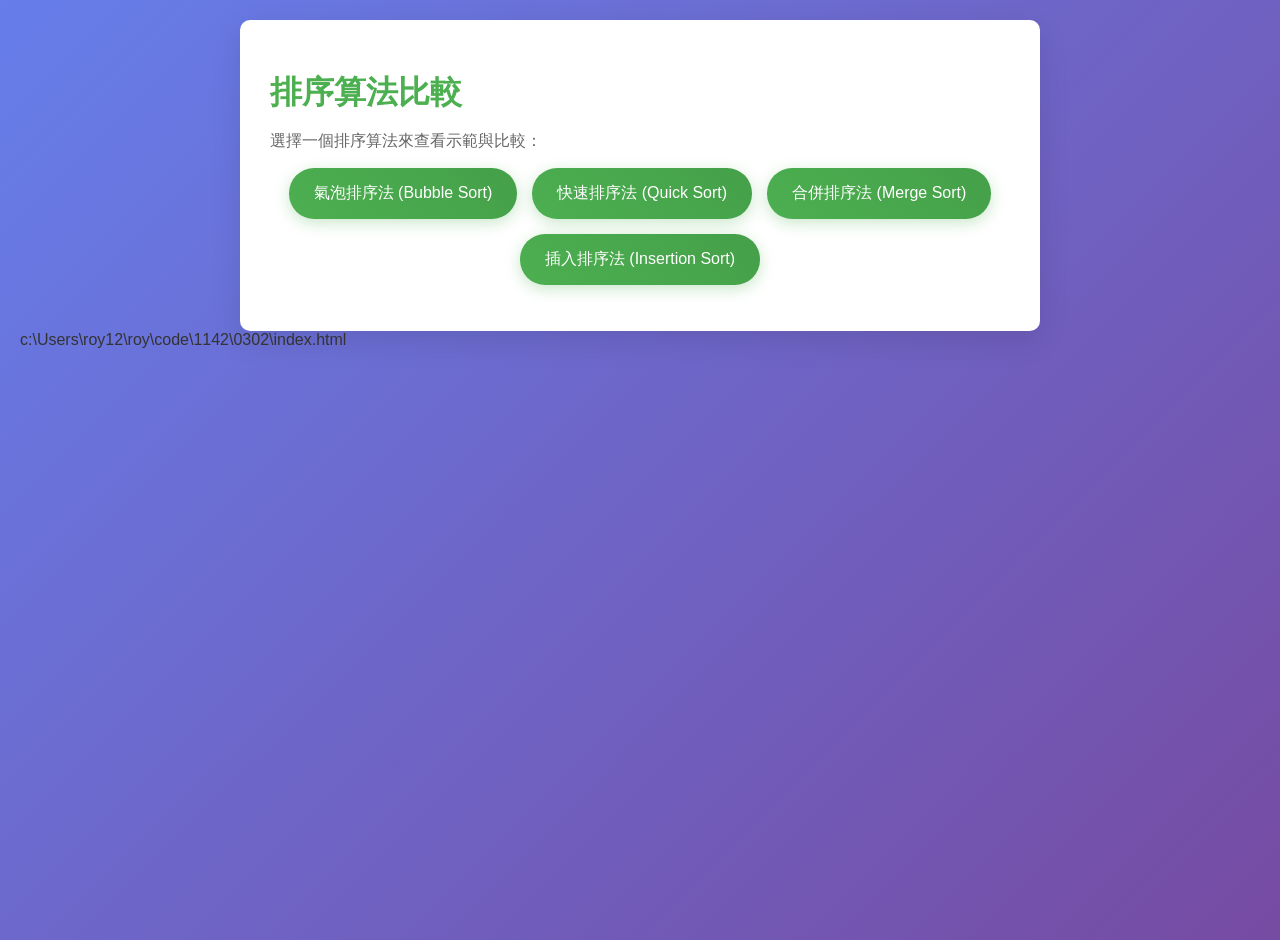
==== index.html @ 795aba97 "補充完整" ====
<!DOCTYPE html>
<html lang="zh-tw">
<head>
    <meta charset="UTF-8">
    <meta name="viewport" content="width=device-width, initial-scale=1.0">
    <title>排序算法比較</title>
    <style>
        body {
            font-family: 'Segoe UI', Tahoma, Geneva, Verdana, sans-serif;
            margin: 0;
            padding: 20px;
            background: linear-gradient(135deg, #667eea 0%, #764ba2 100%);
            min-height: 100vh;
            color: #333;
        }
        .container {
            max-width: 800px;
            margin: 0 auto;
            background: white;
            border-radius: 10px;
            box-shadow: 0 10px 30px rgba(0,0,0,0.1);
            overflow: hidden;
        }
        h1 {
            color: #4CAF50;
            margin-bottom: 10px;
        }
        p {
            color: #666;
        }
        ul {
            list-style: none;
            padding: 0;
            display: flex;
            flex-wrap: wrap;
            justify-content: center;
            gap: 15px;
        }
        li {
            margin: 0;
        }
        a {
            display: inline-block;
            padding: 15px 25px;
            background: linear-gradient(45deg, #4CAF50, #45a049);
            color: white;
            text-decoration: none;
            border-radius: 25px;
            transition: all 0.3s ease;
            box-shadow: 0 4px 15px rgba(76, 175, 80, 0.3);
        }
        a:hover {
            transform: translateY(-2px);
            box-shadow: 0 6px 20px rgba(76, 175, 80, 0.4);
        }
        .page {
            display: none;
            padding: 30px;
        }
        .page.active {
            display: block;
        }
        .sort-input {
            margin: 20px 0;
            text-align: center;
        }
        input[type="text"] {
            padding: 10px;
            width: 60%;
            border: 2px solid #ddd;
            border-radius: 5px;
            font-size: 16px;
            transition: border-color 0.3s;
        }
        input[type="text"]:focus {
            border-color: #4CAF50;
            outline: none;
        }
        button {
            padding: 10px 20px;
            background: #4CAF50;
            color: white;
            border: none;
            border-radius: 5px;
            cursor: pointer;
            font-size: 16px;
            margin: 10px 5px;
            transition: background 0.3s;
        }
        button:hover {
            background: #45a049;
        }
        #output {
            margin-top: 20px;
            padding: 15px;
            background: #f9f9f9;
            border-radius: 5px;
            font-weight: bold;
            color: #333;
            border-left: 5px solid #4CAF50;
        }
        .back-btn {
            background: #2196F3;
        }
        .back-btn:hover {
            background: #1976D2;
        }
    </style>
</head>
<body>
    <div class="container">
        <div id="home" class="page active">
            <h1>排序算法比較</h1>
            <p>選擇一個排序算法來查看示範與比較：</p>
            <ul>
                <li><a onclick="showPage('bubble')">氣泡排序法 (Bubble Sort)</a></li>
                <li><a onclick="showPage('quick')">快速排序法 (Quick Sort)</a></li>
                <li><a onclick="showPage('merge')">合併排序法 (Merge Sort)</a></li>
                <li><a onclick="showPage('insertion')">插入排序法 (Insertion Sort)</a></li>
            </ul>
        </div>

        <div id="bubble" class="page">
            <h1>氣泡排序法 (Bubble Sort)</h1>
            <button class="back-btn" onclick="showPage('home')">回首頁</button>
            <p>輸入一串數字（用空格分隔），點擊排序按鈕來執行氣泡排序。</p>
            <div class="sort-input">
                <input type="text" id="inputNumbers" placeholder="例如: 5 3 8 1 9">
                <button onclick="sortNumbers('bubble')">排序</button>
            </div>
            <div id="output"></div>
        </div>

        <div id="quick" class="page">
            <h1>快速排序法 (Quick Sort)</h1>
            <button class="back-btn" onclick="showPage('home')">回首頁</button>
            <p>輸入一串數字（用空格分隔），點擊排序按鈕來執行快速排序。</p>
            <div class="sort-input">
                <input type="text" id="quickInput" placeholder="例如: 5 3 8 1 9">
                <button onclick="sortNumbers('quick')">排序</button>
            </div>
            <div id="quickOutput"></div>
        </div>

        <div id="merge" class="page">
            <h1>合併排序法 (Merge Sort)</h1>
            <button class="back-btn" onclick="showPage('home')">回首頁</button>
            <p>輸入一串數字（用空格分隔），點擊排序按鈕來執行合併排序。</p>
            <div class="sort-input">
                <input type="text" id="mergeInput" placeholder="例如: 5 3 8 1 9">
                <button onclick="sortNumbers('merge')">排序</button>
            </div>
            <div id="mergeOutput"></div>
        </div>

        <div id="insertion" class="page">
            <h1>插入排序法 (Insertion Sort)</h1>
            <button class="back-btn" onclick="showPage('home')">回首頁</button>
            <p>輸入一串數字（用空格分隔），點擊排序按鈕來執行插入排序。</p>
            <div class="sort-input">
                <input type="text" id="insertionInput" placeholder="例如: 5 3 8 1 9">
                <button onclick="sortNumbers('insertion')">排序</button>
            </div>
            <div id="insertionOutput"></div>
        </div>
    </div>

    <script>
        function showPage(pageId) {
            const pages = document.querySelectorAll('.page');
            pages.forEach(page => page.classList.remove('active'));
            document.getElementById(pageId).classList.add('active');
        }

        function bubbleSort(arr) {
            let n = arr.length;
            for (let i = 0; i < n - 1; i++) {
                let swapped = false;
                for (let j = 0; j < n - 1 - i; j++) {
                    if (arr[j] > arr[j + 1]) {
                        [arr[j], arr[j + 1]] = [arr[j + 1], arr[j]];
                        swapped = true;
                    }
                }
                if (!swapped) break;
            }
            return arr;
        }

        function quickSort(arr) {
            if (arr.length <= 1) return arr;
            const pivot = arr[arr.length - 1];
            const left = [];
            const right = [];
            for (let i = 0; i < arr.length - 1; i++) {
                if (arr[i] < pivot) left.push(arr[i]);
                else right.push(arr[i]);
            }
            return [...quickSort(left), pivot, ...quickSort(right)];
        }

        function mergeSort(arr) {
            if (arr.length <= 1) return arr;
            const mid = Math.floor(arr.length / 2);
            const left = mergeSort(arr.slice(0, mid));
            const right = mergeSort(arr.slice(mid));
            return merge(left, right);
        }

        function merge(left, right) {
            const result = [];
            let i = 0, j = 0;
            while (i < left.length && j < right.length) {
                if (left[i] < right[j]) result.push(left[i++]);
                else result.push(right[j++]);
            }
            return result.concat(left.slice(i)).concat(right.slice(j));
        }

        function insertionSort(arr) {
            for (let i = 1; i < arr.length; i++) {
                let key = arr[i];
                let j = i - 1;
                while (j >= 0 && arr[j] > key) {
                    arr[j + 1] = arr[j];
                    j--;
                }
                arr[j + 1] = key;
            }
            return arr;
        }

        function sortNumbers(algorithm) {
            let inputId, outputId, sortFunc;
            switch (algorithm) {
                case 'bubble':
                    inputId = 'inputNumbers';
                    outputId = 'output';
                    sortFunc = bubbleSort;
                    break;
                case 'quick':
                    inputId = 'quickInput';
                    outputId = 'quickOutput';
                    sortFunc = quickSort;
                    break;
                case 'merge':
                    inputId = 'mergeInput';
                    outputId = 'mergeOutput';
                    sortFunc = mergeSort;
                    break;
                case 'insertion':
                    inputId = 'insertionInput';
                    outputId = 'insertionOutput';
                    sortFunc = insertionSort;
                    break;
            }
            const input = document.getElementById(inputId).value;
            const numbers = input.split(' ').map(Number).filter(n => !isNaN(n));
            if (numbers.length === 0) {
                document.getElementById(outputId).innerText = '請輸入有效的數字。';
                return;
            }
            const sorted = sortFunc([...numbers]);
            document.getElementById(outputId).innerText = '排序後: ' + sorted.join(' ');
        }
    </script>
</body>
</html></content>
<parameter name="filePath">c:\Users\roy12\roy\code\1142\0302\index.html
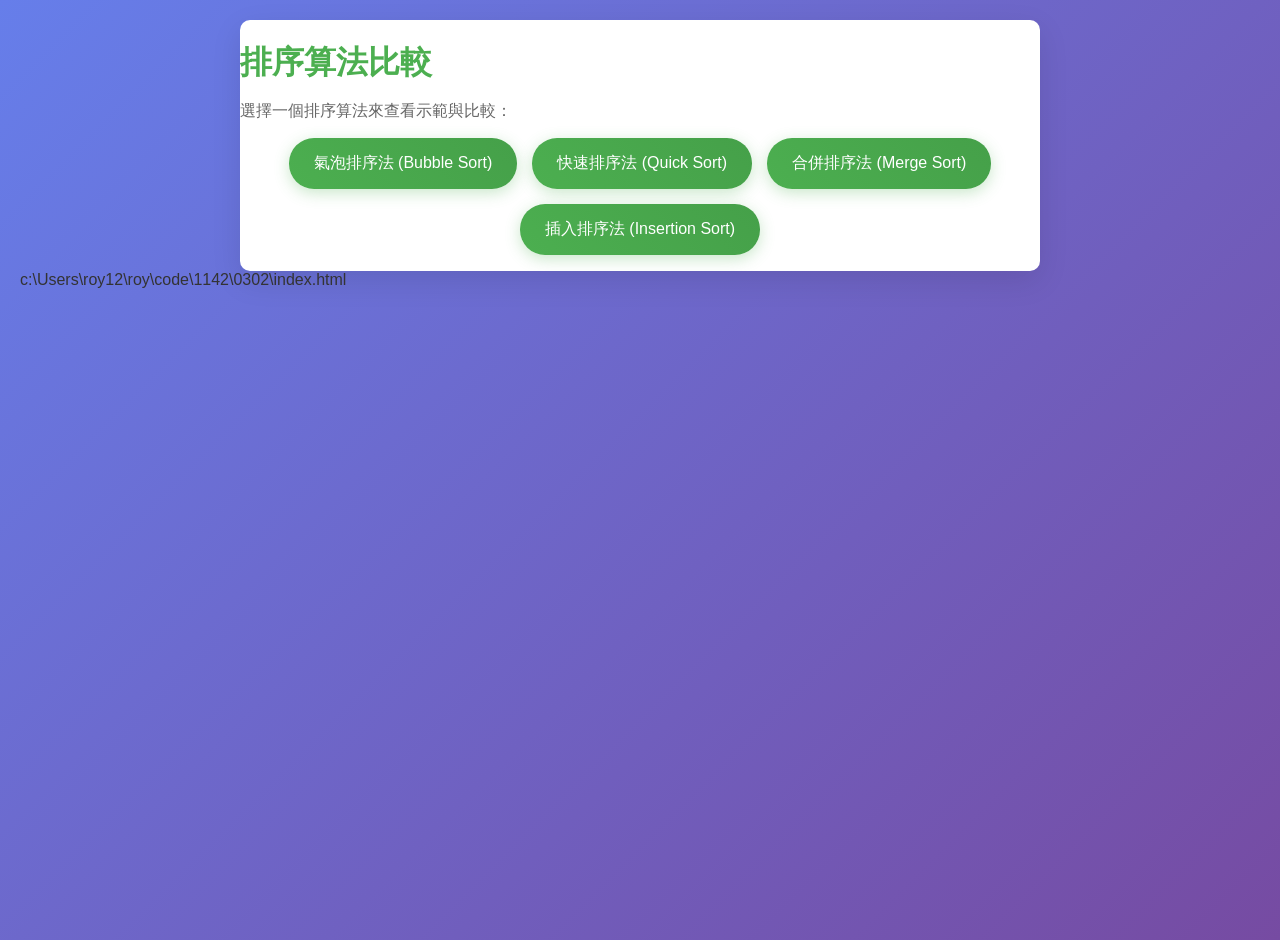
==== commit 1d0eb815: "改" ====
--- a/index.html
+++ b/index.html
@@ -4,266 +4,23 @@
     <meta charset="UTF-8">
     <meta name="viewport" content="width=device-width, initial-scale=1.0">
     <title>排序算法比較</title>
-    <style>
-        body {
-            font-family: 'Segoe UI', Tahoma, Geneva, Verdana, sans-serif;
-            margin: 0;
-            padding: 20px;
-            background: linear-gradient(135deg, #667eea 0%, #764ba2 100%);
-            min-height: 100vh;
-            color: #333;
-        }
-        .container {
-            max-width: 800px;
-            margin: 0 auto;
-            background: white;
-            border-radius: 10px;
-            box-shadow: 0 10px 30px rgba(0,0,0,0.1);
-            overflow: hidden;
-        }
-        h1 {
-            color: #4CAF50;
-            margin-bottom: 10px;
-        }
-        p {
-            color: #666;
-        }
-        ul {
-            list-style: none;
-            padding: 0;
-            display: flex;
-            flex-wrap: wrap;
-            justify-content: center;
-            gap: 15px;
-        }
-        li {
-            margin: 0;
-        }
-        a {
-            display: inline-block;
-            padding: 15px 25px;
-            background: linear-gradient(45deg, #4CAF50, #45a049);
-            color: white;
-            text-decoration: none;
-            border-radius: 25px;
-            transition: all 0.3s ease;
-            box-shadow: 0 4px 15px rgba(76, 175, 80, 0.3);
-        }
-        a:hover {
-            transform: translateY(-2px);
-            box-shadow: 0 6px 20px rgba(76, 175, 80, 0.4);
-        }
-        .page {
-            display: none;
-            padding: 30px;
-        }
-        .page.active {
-            display: block;
-        }
-        .sort-input {
-            margin: 20px 0;
-            text-align: center;
-        }
-        input[type="text"] {
-            padding: 10px;
-            width: 60%;
-            border: 2px solid #ddd;
-            border-radius: 5px;
-            font-size: 16px;
-            transition: border-color 0.3s;
-        }
-        input[type="text"]:focus {
-            border-color: #4CAF50;
-            outline: none;
-        }
-        button {
-            padding: 10px 20px;
-            background: #4CAF50;
-            color: white;
-            border: none;
-            border-radius: 5px;
-            cursor: pointer;
-            font-size: 16px;
-            margin: 10px 5px;
-            transition: background 0.3s;
-        }
-        button:hover {
-            background: #45a049;
-        }
-        #output {
-            margin-top: 20px;
-            padding: 15px;
-            background: #f9f9f9;
-            border-radius: 5px;
-            font-weight: bold;
-            color: #333;
-            border-left: 5px solid #4CAF50;
-        }
-        .back-btn {
-            background: #2196F3;
-        }
-        .back-btn:hover {
-            background: #1976D2;
-        }
-    </style>
+    <link rel="stylesheet" href="styles.css">
 </head>
 <body>
     <div class="container">
-        <div id="home" class="page active">
+        <div id="home">
             <h1>排序算法比較</h1>
             <p>選擇一個排序算法來查看示範與比較：</p>
             <ul>
-                <li><a onclick="showPage('bubble')">氣泡排序法 (Bubble Sort)</a></li>
-                <li><a onclick="showPage('quick')">快速排序法 (Quick Sort)</a></li>
-                <li><a onclick="showPage('merge')">合併排序法 (Merge Sort)</a></li>
-                <li><a onclick="showPage('insertion')">插入排序法 (Insertion Sort)</a></li>
+                <li><a href="bubble.html">氣泡排序法 (Bubble Sort)</a></li>
+                <li><a href="quick.html">快速排序法 (Quick Sort)</a></li>
+                <li><a href="merge.html">合併排序法 (Merge Sort)</a></li>
+                <li><a href="insertion.html">插入排序法 (Insertion Sort)</a></li>
             </ul>
-        </div>
-
-        <div id="bubble" class="page">
-            <h1>氣泡排序法 (Bubble Sort)</h1>
-            <button class="back-btn" onclick="showPage('home')">回首頁</button>
-            <p>輸入一串數字（用空格分隔），點擊排序按鈕來執行氣泡排序。</p>
-            <div class="sort-input">
-                <input type="text" id="inputNumbers" placeholder="例如: 5 3 8 1 9">
-                <button onclick="sortNumbers('bubble')">排序</button>
-            </div>
-            <div id="output"></div>
-        </div>
-
-        <div id="quick" class="page">
-            <h1>快速排序法 (Quick Sort)</h1>
-            <button class="back-btn" onclick="showPage('home')">回首頁</button>
-            <p>輸入一串數字（用空格分隔），點擊排序按鈕來執行快速排序。</p>
-            <div class="sort-input">
-                <input type="text" id="quickInput" placeholder="例如: 5 3 8 1 9">
-                <button onclick="sortNumbers('quick')">排序</button>
-            </div>
-            <div id="quickOutput"></div>
-        </div>
-
-        <div id="merge" class="page">
-            <h1>合併排序法 (Merge Sort)</h1>
-            <button class="back-btn" onclick="showPage('home')">回首頁</button>
-            <p>輸入一串數字（用空格分隔），點擊排序按鈕來執行合併排序。</p>
-            <div class="sort-input">
-                <input type="text" id="mergeInput" placeholder="例如: 5 3 8 1 9">
-                <button onclick="sortNumbers('merge')">排序</button>
-            </div>
-            <div id="mergeOutput"></div>
-        </div>
-
-        <div id="insertion" class="page">
-            <h1>插入排序法 (Insertion Sort)</h1>
-            <button class="back-btn" onclick="showPage('home')">回首頁</button>
-            <p>輸入一串數字（用空格分隔），點擊排序按鈕來執行插入排序。</p>
-            <div class="sort-input">
-                <input type="text" id="insertionInput" placeholder="例如: 5 3 8 1 9">
-                <button onclick="sortNumbers('insertion')">排序</button>
-            </div>
-            <div id="insertionOutput"></div>
         </div>
     </div>
 
-    <script>
-        function showPage(pageId) {
-            const pages = document.querySelectorAll('.page');
-            pages.forEach(page => page.classList.remove('active'));
-            document.getElementById(pageId).classList.add('active');
-        }
-
-        function bubbleSort(arr) {
-            let n = arr.length;
-            for (let i = 0; i < n - 1; i++) {
-                let swapped = false;
-                for (let j = 0; j < n - 1 - i; j++) {
-                    if (arr[j] > arr[j + 1]) {
-                        [arr[j], arr[j + 1]] = [arr[j + 1], arr[j]];
-                        swapped = true;
-                    }
-                }
-                if (!swapped) break;
-            }
-            return arr;
-        }
-
-        function quickSort(arr) {
-            if (arr.length <= 1) return arr;
-            const pivot = arr[arr.length - 1];
-            const left = [];
-            const right = [];
-            for (let i = 0; i < arr.length - 1; i++) {
-                if (arr[i] < pivot) left.push(arr[i]);
-                else right.push(arr[i]);
-            }
-            return [...quickSort(left), pivot, ...quickSort(right)];
-        }
-
-        function mergeSort(arr) {
-            if (arr.length <= 1) return arr;
-            const mid = Math.floor(arr.length / 2);
-            const left = mergeSort(arr.slice(0, mid));
-            const right = mergeSort(arr.slice(mid));
-            return merge(left, right);
-        }
-
-        function merge(left, right) {
-            const result = [];
-            let i = 0, j = 0;
-            while (i < left.length && j < right.length) {
-                if (left[i] < right[j]) result.push(left[i++]);
-                else result.push(right[j++]);
-            }
-            return result.concat(left.slice(i)).concat(right.slice(j));
-        }
-
-        function insertionSort(arr) {
-            for (let i = 1; i < arr.length; i++) {
-                let key = arr[i];
-                let j = i - 1;
-                while (j >= 0 && arr[j] > key) {
-                    arr[j + 1] = arr[j];
-                    j--;
-                }
-                arr[j + 1] = key;
-            }
-            return arr;
-        }
-
-        function sortNumbers(algorithm) {
-            let inputId, outputId, sortFunc;
-            switch (algorithm) {
-                case 'bubble':
-                    inputId = 'inputNumbers';
-                    outputId = 'output';
-                    sortFunc = bubbleSort;
-                    break;
-                case 'quick':
-                    inputId = 'quickInput';
-                    outputId = 'quickOutput';
-                    sortFunc = quickSort;
-                    break;
-                case 'merge':
-                    inputId = 'mergeInput';
-                    outputId = 'mergeOutput';
-                    sortFunc = mergeSort;
-                    break;
-                case 'insertion':
-                    inputId = 'insertionInput';
-                    outputId = 'insertionOutput';
-                    sortFunc = insertionSort;
-                    break;
-            }
-            const input = document.getElementById(inputId).value;
-            const numbers = input.split(' ').map(Number).filter(n => !isNaN(n));
-            if (numbers.length === 0) {
-                document.getElementById(outputId).innerText = '請輸入有效的數字。';
-                return;
-            }
-            const sorted = sortFunc([...numbers]);
-            document.getElementById(outputId).innerText = '排序後: ' + sorted.join(' ');
-        }
-    </script>
+    <script src="script.js"></script>
 </body>
 </html></content>
 <parameter name="filePath">c:\Users\roy12\roy\code\1142\0302\index.html
--- a/styles.css
+++ b/styles.css
@@ -0,0 +1,168 @@
+body {
+    font-family: 'Segoe UI', Tahoma, Geneva, Verdana, sans-serif;
+    margin: 0;
+    padding: 20px;
+    background: linear-gradient(135deg, #667eea 0%, #764ba2 100%);
+    min-height: 100vh;
+    color: #333;
+}
+.container {
+    max-width: 800px;
+    margin: 0 auto;
+    background: white;
+    border-radius: 10px;
+    box-shadow: 0 10px 30px rgba(0,0,0,0.1);
+    overflow: hidden;
+}
+h1 {
+    color: #4CAF50;
+    margin-bottom: 10px;
+}
+p {
+    color: #666;
+}
+ul {
+    list-style: none;
+    padding: 0;
+    display: flex;
+    flex-wrap: wrap;
+    justify-content: center;
+    gap: 15px;
+}
+li {
+    margin: 0;
+}
+a {
+    display: inline-block;
+    padding: 15px 25px;
+    background: linear-gradient(45deg, #4CAF50, #45a049);
+    color: white;
+    text-decoration: none;
+    border-radius: 25px;
+    transition: all 0.3s ease;
+    box-shadow: 0 4px 15px rgba(76, 175, 80, 0.3);
+}
+a:hover {
+    transform: translateY(-2px);
+    box-shadow: 0 6px 20px rgba(76, 175, 80, 0.4);
+}
+.page {
+    display: none;
+    padding: 30px;
+}
+.page.active {
+    display: block;
+}
+.sort-input {
+    margin: 20px 0;
+    text-align: center;
+}
+input[type="text"] {
+    padding: 10px;
+    width: 60%;
+    border: 2px solid #ddd;
+    border-radius: 5px;
+    font-size: 16px;
+    transition: border-color 0.3s;
+}
+input[type="text"]:focus {
+    border-color: #4CAF50;
+    outline: none;
+}
+button {
+    padding: 10px 20px;
+    background: #4CAF50;
+    color: white;
+    border: none;
+    border-radius: 5px;
+    cursor: pointer;
+    font-size: 16px;
+    margin: 10px 5px;
+    transition: background 0.3s;
+}
+button:hover {
+    background: #45a049;
+}
+.output {
+    margin-top: 20px;
+    padding: 15px;
+    background: #f9f9f9;
+    border-radius: 5px;
+    font-weight: bold;
+    color: #333;
+    border-left: 5px solid #4CAF50;
+}
+.sort-section {
+    display: flex;
+    flex-direction: column;
+    align-items: center;
+    gap: 20px;
+}
+.diagram {
+    background: rgba(33, 150, 243, 0.1);
+    border: 1px solid #2196F3;
+    border-radius: 8px;
+    padding: 15px;
+    max-width: 600px;
+    text-align: left;
+}
+.diagram h3 {
+    margin-top: 0;
+    color: #2196F3;
+}
+.diagram-bars {
+    display: flex;
+    justify-content: center;
+    align-items: flex-end;
+    gap: 6px;
+    margin: 10px 0;
+}
+.diagram-bar {
+    width: 22px;
+    background: #2196F3;
+    border-radius: 3px 3px 0 0;
+    color: white;
+    font-size: 12px;
+    display: flex;
+    align-items: flex-end;
+    justify-content: center;
+    padding-bottom: 2px;
+}
+.diagram-arrow {
+    font-size: 24px;
+    text-align: center;
+    margin: 0 6px;
+    color: #1976d2;
+}
+.diagram-note {
+    margin-top: 8px;
+    font-size: 14px;
+    color: #333;
+}
+.visualization {
+    margin: 20px 0;
+    text-align: center;
+}
+.visualization h4 {
+    margin: 10px 0;
+    color: #4CAF50;
+}
+.bars {
+    display: flex;
+    justify-content: center;
+    align-items: flex-end;
+    height: 120px;
+    margin: 10px 0;
+}
+.bar {
+    width: 30px;
+    background: #4CAF50;
+    margin: 0 2px;
+    display: flex;
+    align-items: flex-end;
+    justify-content: center;
+    color: white;
+    font-weight: bold;
+    border-radius: 3px 3px 0 0;
+    transition: height 0.3s;
+}
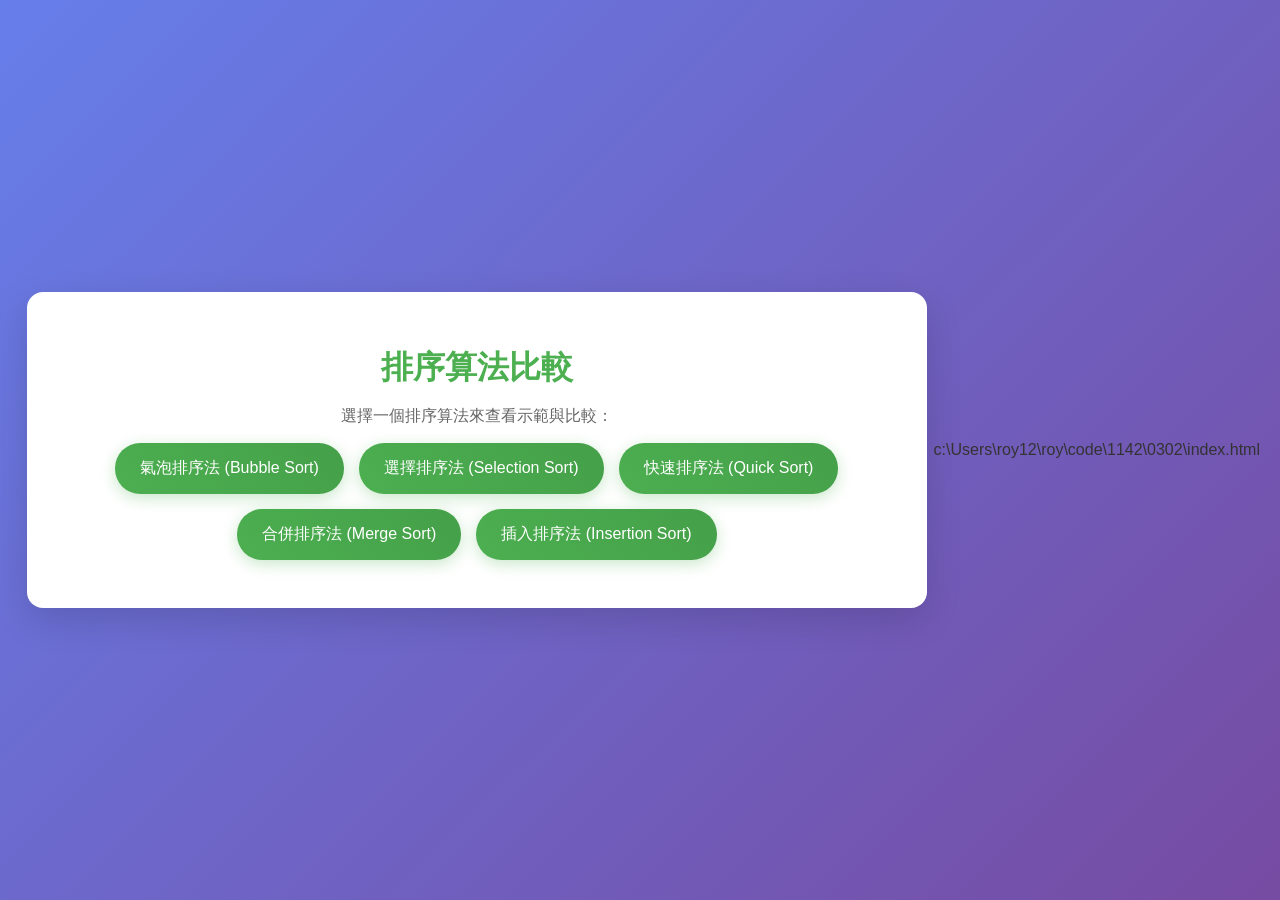
==== commit ac2bbe94: "加選擇" ====
--- a/index.html
+++ b/index.html
@@ -13,6 +13,7 @@
             <p>選擇一個排序算法來查看示範與比較：</p>
             <ul>
                 <li><a href="bubble.html">氣泡排序法 (Bubble Sort)</a></li>
+                <li><a href="selection.html">選擇排序法 (Selection Sort)</a></li>
                 <li><a href="quick.html">快速排序法 (Quick Sort)</a></li>
                 <li><a href="merge.html">合併排序法 (Merge Sort)</a></li>
                 <li><a href="insertion.html">插入排序法 (Insertion Sort)</a></li>
--- a/styles.css
+++ b/styles.css
@@ -1,4 +1,10 @@
+* {
+    box-sizing: border-box;
+}
 body {
+    display: flex;
+    justify-content: center;
+    align-items: center;
     font-family: 'Segoe UI', Tahoma, Geneva, Verdana, sans-serif;
     margin: 0;
     padding: 20px;
@@ -7,12 +13,30 @@
     color: #333;
 }
 .container {
-    max-width: 800px;
+    width: min(100%, 900px);
     margin: 0 auto;
     background: white;
-    border-radius: 10px;
-    box-shadow: 0 10px 30px rgba(0,0,0,0.1);
+    border-radius: 16px;
+    box-shadow: 0 12px 36px rgba(0,0,0,0.14);
     overflow: hidden;
+    text-align: center;
+    padding: 32px;
+    display: flex;
+    flex-direction: column;
+    align-items: center;
+}
+.back-btn {
+    display: inline-block;
+    margin: 0 auto 24px;
+    padding: 10px 18px;
+    background: #2196F3;
+    color: white;
+    border-radius: 20px;
+    text-decoration: none;
+    transition: background 0.3s ease;
+}
+.back-btn:hover {
+    background: #1e88e5;
 }
 h1 {
     color: #4CAF50;
@@ -98,13 +122,34 @@
     align-items: center;
     gap: 20px;
 }
+.animation-controls {
+    display: flex;
+    justify-content: center;
+    flex-wrap: wrap;
+    gap: 10px;
+}
+.animation-controls button {
+    min-width: 100px;
+}
+.status {
+    min-height: 32px;
+    padding: 12px 16px;
+    background: #f0f7ff;
+    border: 1px solid #90caf9;
+    border-radius: 12px;
+    color: #0d47a1;
+    width: fit-content;
+    margin: 0 auto;
+}
 .diagram {
     background: rgba(33, 150, 243, 0.1);
     border: 1px solid #2196F3;
     border-radius: 8px;
     padding: 15px;
     max-width: 600px;
+    width: 100%;
     text-align: left;
+    margin: 0 auto;
 }
 .diagram h3 {
     margin-top: 0;
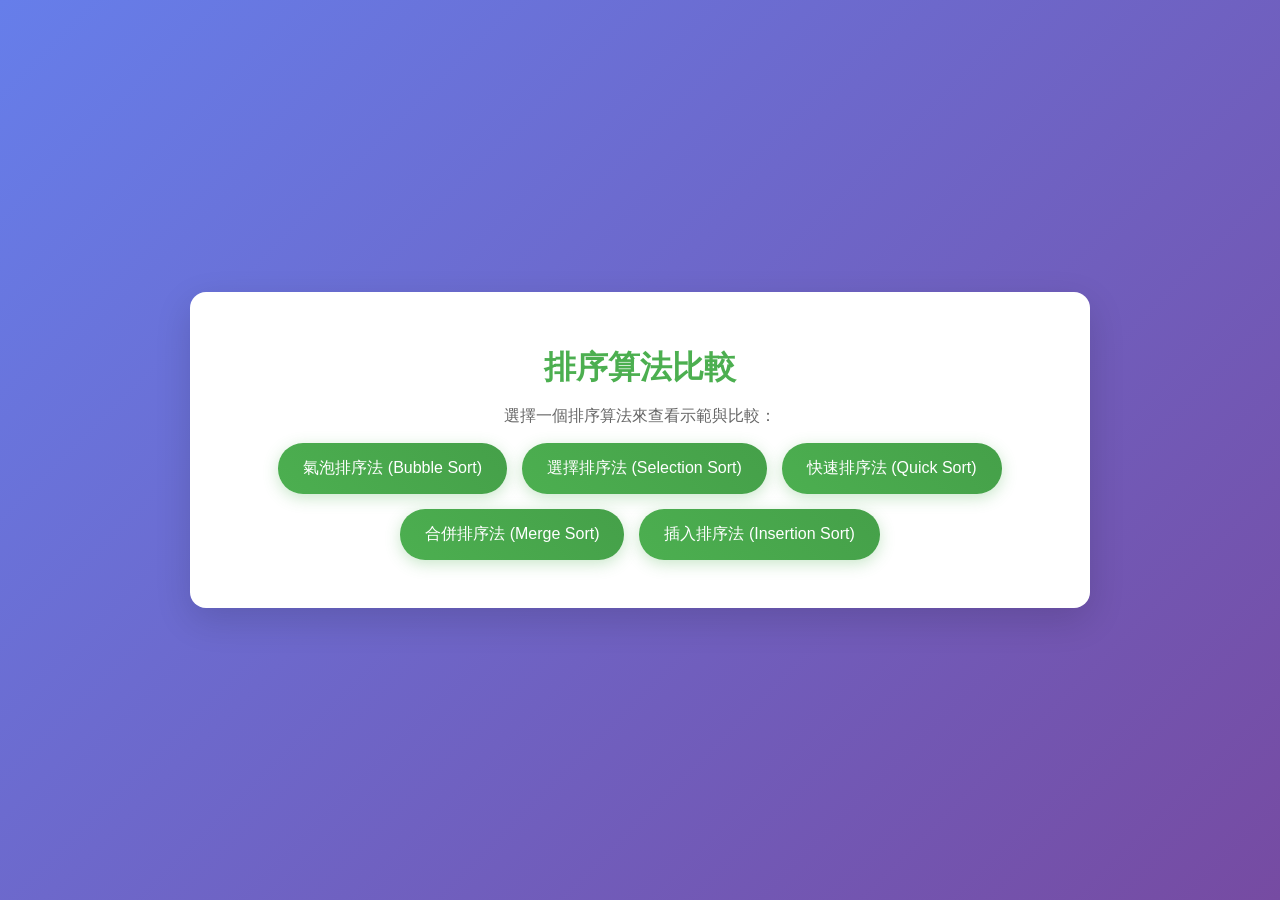
==== commit 6387c282: "test" ====
--- a/index.html
+++ b/index.html
@@ -23,5 +23,4 @@
 
     <script src="script.js"></script>
 </body>
-</html></content>
-<parameter name="filePath">c:\Users\roy12\roy\code\1142\0302\index.html+</html>
--- a/styles.css
+++ b/styles.css
@@ -80,6 +80,33 @@
 .sort-input {
     margin: 20px 0;
     text-align: center;
+}
+.speed-control {
+    margin: 15px 0;
+    text-align: center;
+}
+.speed-control label {
+    display: inline-block;
+    margin-right: 10px;
+    font-weight: bold;
+}
+.speed-control input[type="range"] {
+    width: 200px;
+    margin: 0 10px;
+}
+.speed-control input[type="number"] {
+    width: 80px;
+    padding: 6px 8px;
+    border: 2px solid #ddd;
+    border-radius: 5px;
+    font-size: 14px;
+    vertical-align: middle;
+}
+.speed-control span {
+    display: inline-block;
+    min-width: 50px;
+    font-weight: bold;
+    color: #4CAF50;
 }
 input[type="text"] {
     padding: 10px;
@@ -141,6 +168,9 @@
     width: fit-content;
     margin: 0 auto;
 }
+.status.hidden {
+    display: none;
+}
 .diagram {
     background: rgba(33, 150, 243, 0.1);
     border: 1px solid #2196F3;
@@ -187,20 +217,41 @@
 .visualization {
     margin: 20px 0;
     text-align: center;
+    width: 100%;
 }
 .visualization h4 {
     margin: 10px 0;
     color: #4CAF50;
 }
+.step-display {
+    min-height: 24px;
+    padding: 8px 12px;
+    background: #e8f5e8;
+    border: 1px solid #4CAF50;
+    border-radius: 6px;
+    color: #2e7d32;
+    text-align: center;
+    font-weight: bold;
+    margin: 8px 0;
+}
+.step-display.hidden {
+    display: none;
+}
 .bars {
     display: flex;
     justify-content: center;
     align-items: flex-end;
     height: 120px;
     margin: 10px 0;
+    width: 100%;
+    overflow-x: auto;
+    padding: 0 10px;
+    justify-content: flex-start;
 }
 .bar {
-    width: 30px;
+    flex: 1 1 0;
+    min-width: 2px;
+    max-width: 40px;
     background: #4CAF50;
     margin: 0 2px;
     display: flex;
@@ -209,5 +260,14 @@
     color: white;
     font-weight: bold;
     border-radius: 3px 3px 0 0;
-    transition: height 0.3s;
-}
+    transition: height 0.3s, background 0.3s;
+}
+.bar-compare {
+    background: #fb8c00;
+}
+.bar-pivot {
+    background: #e53935;
+}
+.bar-merge {
+    background: #29b6f6;
+}
